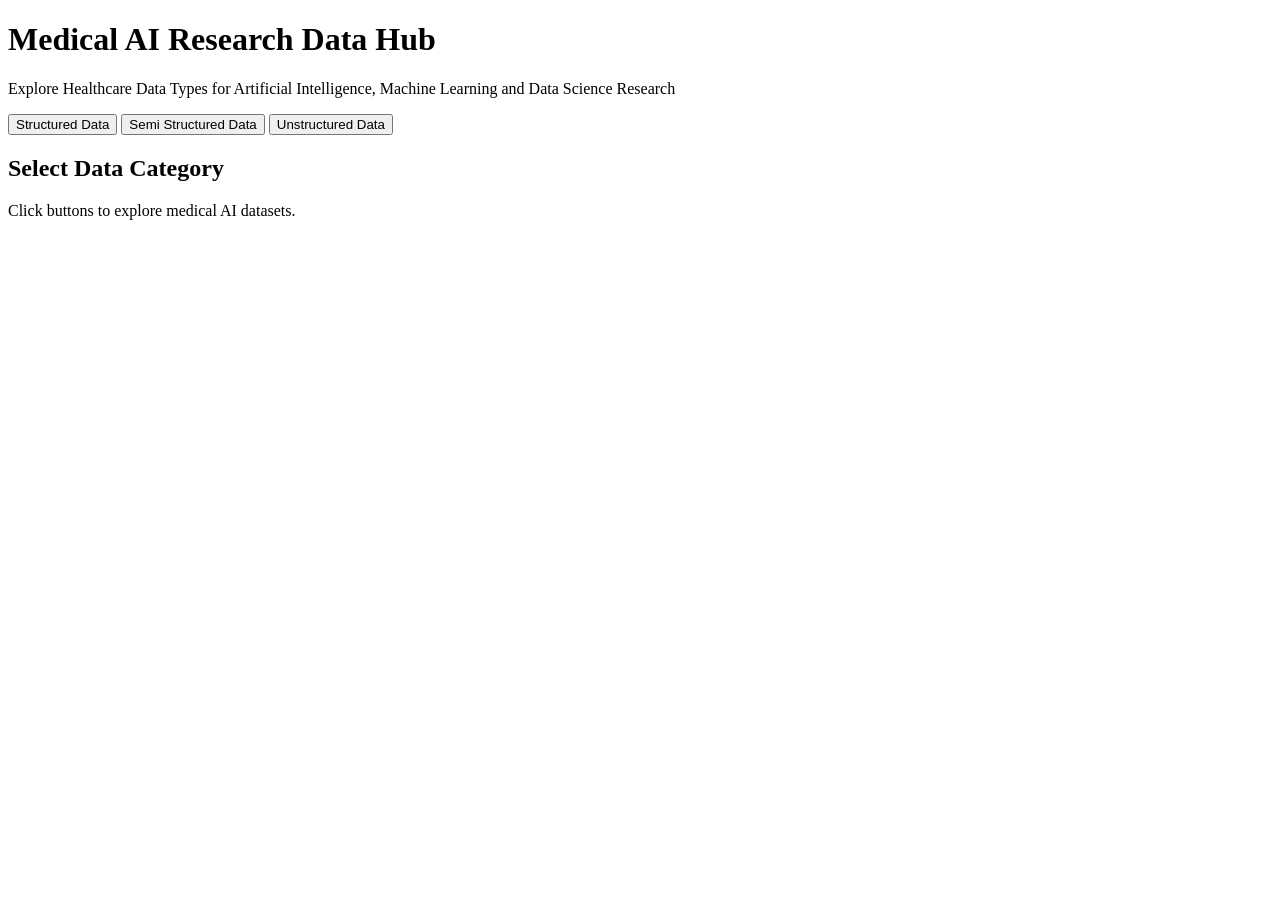
==== index.html @ ab281020 "Rename UI.HTML to index.html" ====
<!DOCTYPE html>
<html lang="en">

<head>

<meta charset="UTF-8">
<meta name="viewport" content="width=device-width, initial-scale=1.0">

<title>Medical AI Data Research Hub</title>

<link rel="stylesheet" href="style.css">

</head>


<body>


<header>

<h1>Medical AI Research Data Hub</h1>

<p>
Explore Healthcare Data Types for Artificial Intelligence,
Machine Learning and Data Science Research
</p>

</header>



<div class="buttons">

<button onclick="loadData('structured')">
Structured Data
</button>


<button onclick="loadData('semi')">
Semi Structured Data
</button>


<button onclick="loadData('unstructured')">
Unstructured Data
</button>

</div>



<section id="display">

<h2>Select Data Category</h2>

<p>
Click buttons to explore medical AI datasets.
</p>

</section>



<script src="script.js"></script>


</body>

</html>
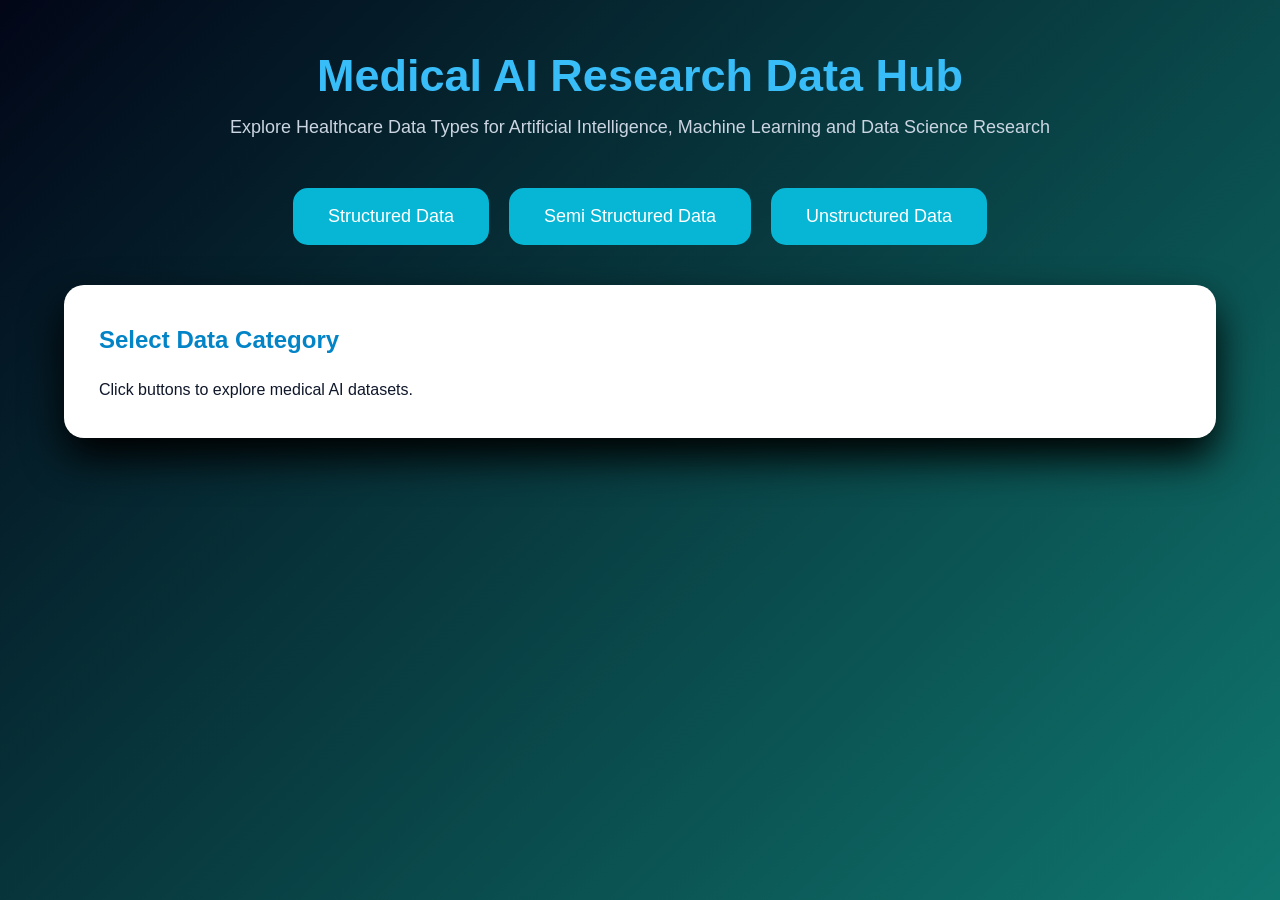
==== commit 29a0cceb: "Update index.html" ====
--- a/index.html
+++ b/index.html
@@ -8,7 +8,7 @@
 
 <title>Medical AI Data Research Hub</title>
 
-<link rel="stylesheet" href="style.css">
+<link rel="stylesheet" href="colour.css">
 
 </head>
 
@@ -61,7 +61,7 @@
 
 
 
-<script src="script.js"></script>
+<script src="dynamic.js"></script>
 
 
 </body>
--- a/colour.css
+++ b/colour.css
@@ -0,0 +1,184 @@
+*{
+
+margin:0;
+padding:0;
+box-sizing:border-box;
+font-family:Arial,Helvetica,sans-serif;
+
+}
+
+
+body{
+
+background:
+linear-gradient(135deg,#020617,#0f766e);
+
+min-height:100vh;
+color:white;
+
+}
+
+
+
+header{
+
+text-align:center;
+padding:50px 20px;
+
+}
+
+
+header h1{
+
+font-size:45px;
+color:#38bdf8;
+
+}
+
+
+header p{
+
+margin-top:15px;
+font-size:18px;
+
+color:#cbd5e1;
+
+}
+
+
+
+
+.buttons{
+
+display:flex;
+justify-content:center;
+gap:20px;
+flex-wrap:wrap;
+
+}
+
+
+
+button{
+
+padding:18px 35px;
+
+border:none;
+border-radius:15px;
+
+background:#06b6d4;
+
+color:white;
+
+font-size:18px;
+
+cursor:pointer;
+
+transition:.3s;
+
+}
+
+
+
+button:hover{
+
+transform:scale(1.1);
+
+background:#22c55e;
+
+}
+
+
+
+
+#display{
+
+background:white;
+
+color:#0f172a;
+
+width:90%;
+max-width:1200px;
+
+margin:40px auto;
+
+padding:35px;
+
+border-radius:20px;
+
+box-shadow:0 20px 40px black;
+
+line-height:1.7;
+
+}
+
+
+
+h2{
+
+color:#0284c7;
+
+margin-bottom:15px;
+
+}
+
+
+
+h3{
+
+color:#059669;
+
+margin-top:25px;
+
+}
+
+
+
+ul{
+
+margin-left:25px;
+
+}
+
+
+
+table{
+
+width:100%;
+border-collapse:collapse;
+margin-top:20px;
+
+}
+
+
+
+td,th{
+
+border:1px solid #999;
+padding:10px;
+
+}
+
+
+
+th{
+
+background:#0ea5e9;
+color:white;
+
+}
+
+
+
+pre{
+
+background:#020617;
+color:#38bdf8;
+
+padding:20px;
+
+border-radius:10px;
+
+overflow:auto;
+
+}
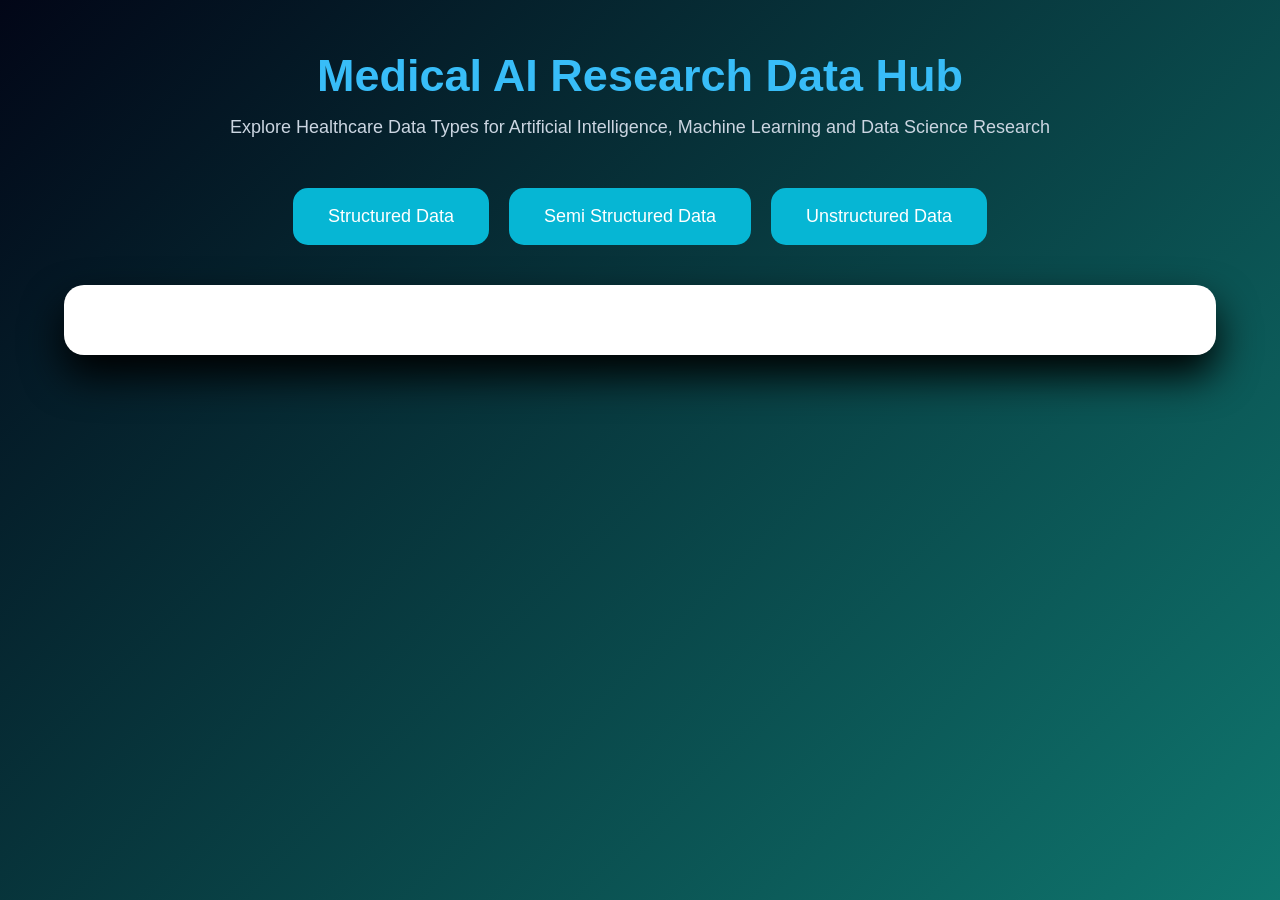
==== commit 256c8e72: "Update index.html" ====
--- a/index.html
+++ b/index.html
@@ -1,69 +1,28 @@
 <!DOCTYPE html>
 <html lang="en">
+<head>
+    <meta charset="UTF-8">
+    <meta name="viewport" content="width=device-width, initial-scale=1.0">
+    <title>Medical AI Data Research Hub</title>
+    <link rel="stylesheet" href="colour.css">
+</head>
+<body>
+    <header>
+        <h1>Medical AI Research Data Hub</h1>
+        <p>Explore Healthcare Data Types for Artificial Intelligence, Machine Learning and Data Science Research</p>
+    </header>
 
-<head>
+    <div class="buttons">
+       <button onclick="loadData('structured')">Structured Data</button>
+<button onclick="loadData('semi')">Semi Structured Data</button>
+<button onclick="loadData('unstructured')">Unstructured Data</button>
 
-<meta charset="UTF-8">
-<meta name="viewport" content="width=device-width, initial-scale=1.0">
+    </div>
 
-<title>Medical AI Data Research Hub</title>
-
-<link rel="stylesheet" href="colour.css">
-
-</head>
+    <!-- This is where the JavaScript will insert the text, tables, and lists -->
+<div id="display"></div>
 
 
-<body>
-
-
-<header>
-
-<h1>Medical AI Research Data Hub</h1>
-
-<p>
-Explore Healthcare Data Types for Artificial Intelligence,
-Machine Learning and Data Science Research
-</p>
-
-</header>
-
-
-
-<div class="buttons">
-
-<button onclick="loadData('structured')">
-Structured Data
-</button>
-
-
-<button onclick="loadData('semi')">
-Semi Structured Data
-</button>
-
-
-<button onclick="loadData('unstructured')">
-Unstructured Data
-</button>
-
-</div>
-
-
-
-<section id="display">
-
-<h2>Select Data Category</h2>
-
-<p>
-Click buttons to explore medical AI datasets.
-</p>
-
-</section>
-
-
-
-<script src="dynamic.js"></script>
-
-
+    <script src="dynamic.js"></script>
 </body>
-
 </html>
--- a/colour.css
+++ b/colour.css
@@ -1,184 +1,101 @@
-*{
-
-margin:0;
-padding:0;
-box-sizing:border-box;
-font-family:Arial,Helvetica,sans-serif;
-
+* {
+    margin: 0;
+    padding: 0;
+    box-sizing: border-box;
+    font-family: Arial, Helvetica, sans-serif;
 }
 
-
-body{
-
-background:
-linear-gradient(135deg,#020617,#0f766e);
-
-min-height:100vh;
-color:white;
-
+body {
+    background: linear-gradient(135deg, #020617, #0f766e);
+    min-height: 100vh;
+    color: white;
 }
 
-
-
-header{
-
-text-align:center;
-padding:50px 20px;
-
+header {
+    text-align: center;
+    padding: 50px 20px;
 }
 
-
-header h1{
-
-font-size:45px;
-color:#38bdf8;
-
+header h1 {
+    font-size: 45px;
+    color: #38bdf8;
 }
 
-
-header p{
-
-margin-top:15px;
-font-size:18px;
-
-color:#cbd5e1;
-
+header p {
+    margin-top: 15px;
+    font-size: 18px;
+    color: #cbd5e1;
 }
 
-
-
-
-.buttons{
-
-display:flex;
-justify-content:center;
-gap:20px;
-flex-wrap:wrap;
-
+.buttons {
+    display: flex;
+    justify-content: center;
+    gap: 20px;
+    flex-wrap: wrap;
 }
 
-
-
-button{
-
-padding:18px 35px;
-
-border:none;
-border-radius:15px;
-
-background:#06b6d4;
-
-color:white;
-
-font-size:18px;
-
-cursor:pointer;
-
-transition:.3s;
-
+button {
+    padding: 18px 35px;
+    border: none;
+    border-radius: 15px;
+    background: #06b6d4;
+    color: white;
+    font-size: 18px;
+    cursor: pointer;
+    transition: .3s;
 }
 
-
-
-button:hover{
-
-transform:scale(1.1);
-
-background:#22c55e;
-
+button:hover {
+    transform: scale(1.1);
+    background: #22c55e;
 }
 
-
-
-
-#display{
-
-background:white;
-
-color:#0f172a;
-
-width:90%;
-max-width:1200px;
-
-margin:40px auto;
-
-padding:35px;
-
-border-radius:20px;
-
-box-shadow:0 20px 40px black;
-
-line-height:1.7;
-
+#display {
+    background: white;
+    color: #0f172a;
+    width: 90%;
+    max-width: 1200px;
+    margin: 40px auto;
+    padding: 35px;
+    border-radius: 20px;
+    box-shadow: 0 20px 40px black;
+    line-height: 1.7;
 }
 
-
-
-h2{
-
-color:#0284c7;
-
-margin-bottom:15px;
-
+h2 {
+    color: #0284c7;
+    margin-bottom: 15px;
 }
 
-
-
-h3{
-
-color:#059669;
-
-margin-top:25px;
-
+h3 {
+    color: #059669;
+    margin-top: 25px;
 }
 
-
-
-ul{
-
-margin-left:25px;
-
+ul {
+    margin-left: 25px;
 }
 
-
-
-table{
-
-width:100%;
-border-collapse:collapse;
-margin-top:20px;
-
+table {
+    width: 100%;
+    border-collapse: collapse;
+    margin-top: 20px;
 }
 
-
-
-td,th{
-
-border:1px solid #999;
-padding:10px;
-
+td, th {
+    border: 1px solid #999;
+    padding: 10px;
 }
 
-
-
-th{
-
-background:#0ea5e9;
-color:white;
-
+th {
+    background: #0ea5e9;
+    color: white;
 }
 
-
-
-pre{
-
-background:#020617;
-color:#38bdf8;
-
-padding:20px;
-
-border-radius:10px;
-
-overflow:auto;
-
+pre {
+    background: #020617;
+    color: #38bdf8;
+    padding: 20px;
+    border-radius: 10px;
+    overflow: auto;
 }
